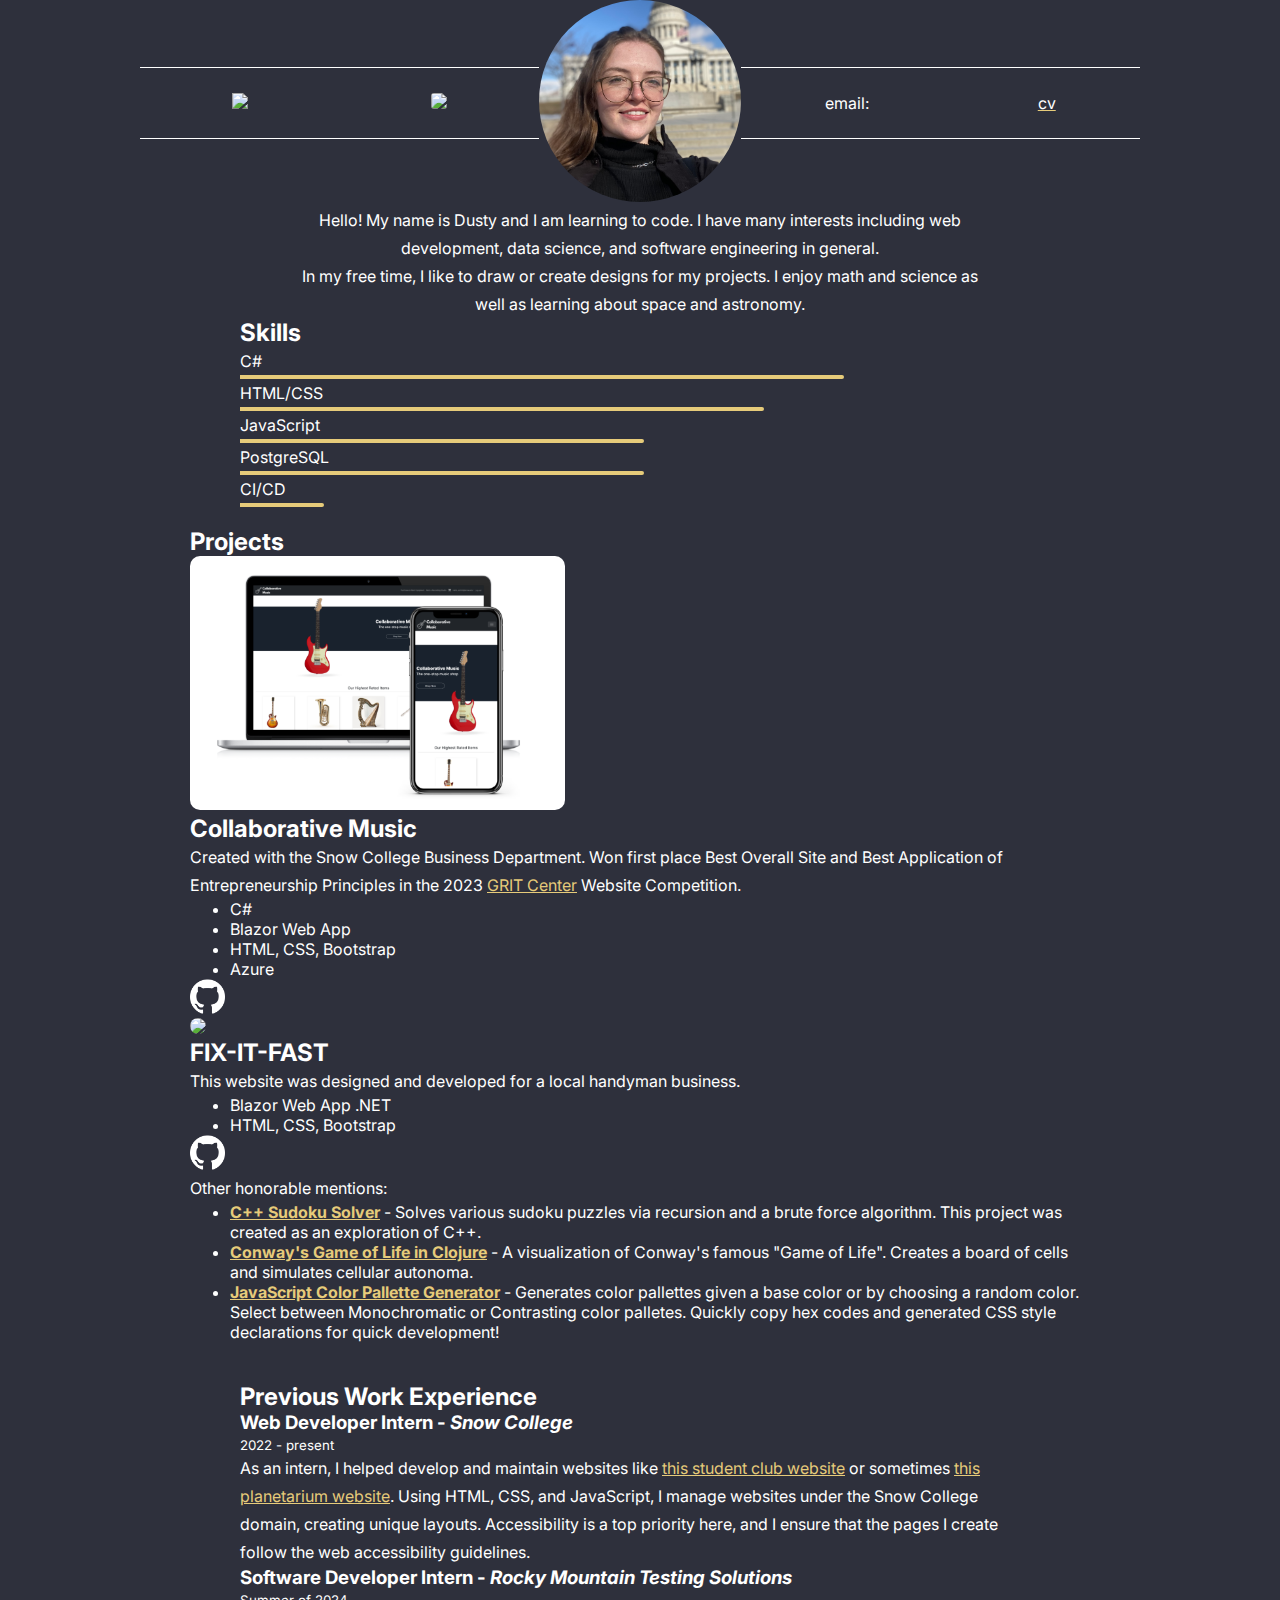
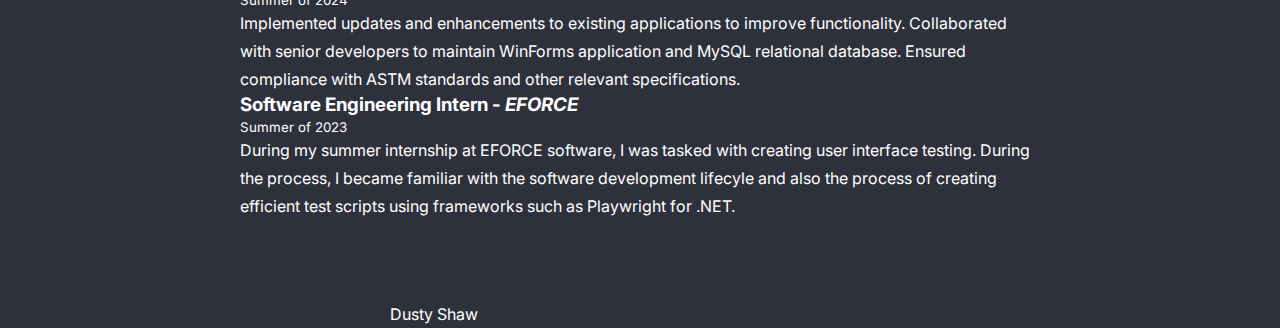
==== index.html @ a365c2e1 "Update index.html" ====
<!DOCTYPE html>
<html lang="en">

<head>
    <meta charset="UTF-8">
    <meta http-equiv="X-UA-Compatible" content="IE=edge">
    <meta name="viewport" content="width=device-width, initial-scale=1.0">
    <title>Dusty Shaw</title>
    <!-- Bootstrap 5 link -->
    <link href="https://cdn.jsdelivr.net/npm/bootstrap@5.0.2/dist/css/bootstrap.min.css" rel="stylesheet"
        integrity="sha384-EVSTQN3/azprG1Anm3QDgpJLIm9Nao0Yz1ztcQTwFspd3yD65VohhpuuCOmLASjC" crossorigin="anonymous">
    <link rel="stylesheet" href="index.css">
    <script defer src="script.js"></script>
    <script src="https://example.com/fontawesome/v5.15.4/js/all.js" data-auto-a11y="true"></script>
    <link rel="preconnect" href="https://fonts.googleapis.com">
    <link rel="preconnect" href="https://fonts.gstatic.com" crossorigin>
    <link href="https://fonts.googleapis.com/css2?family=Inter:wght@100..900&display=swap" rel="stylesheet">
</head>

<body>
    <div class="top mt-5">
        <div class="container-row">
            <div class="container-row header-side">
                <a href="https://www.linkedin.com/in/dusty-shaw-195373257" target="_blank" rel="noopener"><img
                        class="icon-sm"
                        src="https://uxwing.com/wp-content/themes/uxwing/download/brands-and-social-media/linkedin-app-white-icon.png" /></a>
                <a href="https://github.com/dustyshaw" target="_blank" rel="noopener"><img class="icon-sm"
                        src="https://github.githubassets.com/assets/GitHub-Mark-ea2971cee799.png"
                        style="border-radius: 3px;" /></a>
            </div>
            <div>
                <img src="images/selfie.jpg" id="portfolio-img" />
            </div>
            <div class="container-row header-side">
                <span>
                    email: <p id="obfuscated-email"></p>
                </span>
                <a href="downloads/Resume 2024.pdf" target="_blank" opener="noopener">
                    <p>cv</p>
                </a>
            </div>
        </div>
    </div>
    <center>
        <p id="text-blurb" class="lead mt-4">Hello! My name is Dusty and I am learning to code. I have many interests
            including web development, data science, and software engineering in general. <br />In my free time, I like to
            draw or create designs for my projects. I enjoy math and science as well as learning about space and
            astronomy.
        </p>
    </center>
    <!-- <button id="changeThemeBtn">Change Theme</button> -->

    <div class="content">
        <h2 class="">Skills</h2>
        <div class="row mt-3">
            <div class="col-lg-2">
                <p>C#</p>
            </div>
            <div class="col-lg-10">
                <div class="progress">
                    <div class="progress-bar" role="progressbar" style="width: 75%" aria-valuenow="25" aria-valuemin="0"
                        aria-valuemax="100"></div>
                </div>
            </div>
        </div>
        <div class="row my-3">
            <div class="col-lg-2">
                <p>HTML/CSS</p>
            </div>
            <div class="col-lg-10">
                <div class="progress">
                    <div class="progress-bar" role="progressbar" style="width: 65%" aria-valuenow="25" aria-valuemin="0"
                        aria-valuemax="100"></div>
                </div>
            </div>
        </div>
        <div class="row my-3">
            <div class="col-lg-2">
                <p>JavaScript</p>
            </div>
            <div class="col-lg-10">
                <div class="progress">
                    <div class="progress-bar" role="progressbar" style="width: 50%" aria-valuenow="25" aria-valuemin="0"
                        aria-valuemax="100"></div>
                </div>
            </div>
        </div>
        <div class="row my-3">
            <div class="col-lg-2">
                <p>PostgreSQL</p>
            </div>
            <div class="col-lg-10">
                <div class="progress">
                    <div class="progress-bar" role="progressbar" style="width: 50%" aria-valuenow="25" aria-valuemin="0"
                        aria-valuemax="100"></div>
                </div>
            </div>
        </div>
        <div class="row my-3">
            <div class="col-lg-2">
            <p>CI/CD</p></div>
            <div class="col-lg-10">
            <div class="progress">
                <div class="progress-bar" role="progressbar" style="width: 10%" aria-valuenow="25" aria-valuemin="0"
                    aria-valuemax="100"></div></div>
            </div>
        </div>
        <br>
    </div>
    <div>
        
    </div>
    <div class="grad-background">
        <div class="gb-interior">
            <h2 class="mt-5 pt-5">Projects</h2>
            <!-- <p>I am working a mini-blog here! Check out what projects are in progress, what I'm reading about, or what designs I'm working on <a href="/pages/read/index.html">here</a>.</p> -->
            <div class="row mt-5">
                <div class="col-md-6">
                    <img class="img img-fluid project-img" src="images/CollaborativeMusic.png"
                        style="border-radius: 10px;" />
                </div>
                <div class="col-md-6">
                    <h2>Collaborative Music</h2>
                    <p>Created with the Snow College Business Department.
                        Won first place Best Overall Site and Best Application of Entrepreneurship Principles in the
                        2023 <a href="https://www.thegritcenter.com/" target="_blank" rel="noopener">GRIT Center</a>
                        Website Competition.</p>
                    <ul>
                        <li>C#</li>
                        <li>Blazor Web App</li>
                        <li>HTML, CSS, Bootstrap</li>
                        <li>Azure</li>
                    </ul>
                    <a class="link-img" href="https://github.com/ParkerS00/Collective_Music" target="_blank"
                        rel="noopener">
                        <img class="link-img img img-fluid" src="images\github-logo.png" alt="Github Logo"
                            style="filter: invert(1);">
                    </a>
                </div>
            </div>
            <div class="row mt-5">
                <div class="col-md-6">
                    <img class="img img-fluid project-img" src="https://dummyimage.com/400x250/000/fff" />
                </div>
                <div class="col-md-6">
                    <h2>FIX-IT-FAST</h2>
                    <p>This website was designed and developed for a local handyman business. </p>
                    <ul>
                        <li>Blazor Web App .NET</li>
                        <li>HTML, CSS, Bootstrap</li>
                    </ul>
                    <a class="link-img" href="https://github.com/dustyshaw/Fix-It-Fast" target="_blank" rel="noopener">
                        <img class="link-img img img-fluid" src="images\github-logo.png" alt="Github Logo"
                            style="filter: invert(1);">
                    </a>
                </div>
            </div>
            <p class="mt-5">Other honorable mentions: </p>
            <ul class="pb-5">
                <li><strong><a href="https://github.com/dustyshaw/CppSudokuSolver" target="_blank">C++ Sudoku Solver</a></strong> - Solves various sudoku puzzles via recursion and
                    a brute force algorithm. This project was created as an exploration of C++.</li>
                <li><strong><a href="#">Conway's Game of Life in Clojure</a></strong> - A visualization of Conway's
                    famous "Game of Life". Creates a board of cells and simulates cellular autonoma.</li>
                <li><strong><a href="">JavaScript Color Pallette Generator</a></strong> - Generates color pallettes given a base color or by choosing a random color. Select between Monochromatic or Contrasting color palletes. Quickly copy hex codes and generated CSS style declarations for quick development!</li>
            </ul>
        </div>
    </div>
    <br>
    <br>
    <div class="content">
        <h2><i class="bi bi-briefcase"></i>Previous Work Experience</h2>
        <h3 class="mt-5">Web Developer Intern - <em>Snow College</em></h3>
        <small>2022 - present</small>
        <p>As an intern, I helped develop and maintain websites like <a
                href="https://www.snow.edu/studentlife/office/clubs/index.html" target="_blank" rel="noopener">this student club website</a> or sometimes <a href="https://snow.edu/academics/science_math/planetarium/show-descriptions.html" target="_blank" rel="noopener">this planetarium website</a>.
            Using HTML, CSS, and JavaScript, I manage websites under the Snow College domain, creating unique layouts. Accessibility is a top priority here, and I ensure that the pages I create follow the web accessibility guidelines.
        </p>
        <h3>Software Developer Intern - <em>Rocky Mountain Testing Solutions</em></h3>
        <small>Summer of 2024</small>
        <p>Implemented updates and enhancements to existing applications to improve functionality. Collaborated with senior developers to maintain WinForms application and MySQL relational database. Ensured compliance with ASTM standards and other relevant specifications.</p>
        
        <h3 class="mt-5">Software Engineering Intern - <em>EFORCE</em></h3>
        <small>Summer of 2023</small>
        <p>During my summer internship at EFORCE software, I was tasked with creating user interface testing. During the
            process, I became familiar with the software development lifecyle and also the process of creating efficient
            test scripts using frameworks such as Playwright for .NET.
        </p>
        <br>

        <br>
        <br>
        <br>
    </div>

</body>

<footer>
    <div style="margin-left: auto; margin-right: auto; width: 500px; background: none;">

        <p class="text-center">Dusty Shaw</p>
        <p class="text-center"></p>

    </div>
</footer>

</html>
---- index.css ----
:root {
  --my-yellow: #e6cb7a;
  --grain: url([data-uri]);
  --dark-gray: #2e303c;
}

* {
  font-family: 'Inter', sans-serif;
  background-color: var(--dark-gray);
  color: white;
  margin: 0;
}

body {
  background-color: var(--dark-gray);
  color: white;
  width: 100%;
}

p {
  line-height: 1.75rem;
}

#text-blurb {
  max-width: 90%;
}

.progress-bar {
  background-color: var(--my-yellow) !important;
  padding: 2px;
  border-radius: 0 10px 10px 0;
}

/* Header Portion */
.container-row {
  display: flex;
  flex-direction: row;
  justify-content: space-around;
  align-items: center;
}

#portfolio-img {
  border-radius: 100%;
  height: 150px;
  width: 150px;
  object-fit: cover;
}

.project-img {
  border-radius: 10px;
  width: 375px;
  max-width: 90vw;
}

.header-side {
  height: 70px;
  border-top: 1px solid white;
  border-bottom: 1px solid white;
  width: 400px;
}

.top {
  max-width: 1000px;
  margin-left: auto;
  margin-right: auto;
}

.icon-sm {
  height: 38px;
  transition: transform 0.3s;
}

.icon-sm:hover {
  transform: translateY(-5px);
}

.content {
  max-width: 800px;
  margin-left: auto;
  margin-right: auto;
  padding-left: 13px;
  padding-right: 13px;
  /* background-color: var(--dark-gray); */
  color: white;
}

.hover-card:hover {
  box-shadow: -10px 10px var(--my-yellow);
}

h2 {
  font-weight: bold;
}

a:hover {
  color: #e8c868;
}

.half-highlight {
  font-size: 30px;
  background-image: linear-gradient(to right, transparent 5%, #6875e89e 5%);
  background-origin: 0;
  background-size: 200% 50%;
  background-repeat: repeat-x;
  background-position: 0 100%;
  transition: background-position 0.5s;
  background-position: -100% 100%;
}


.grad-background {
  background: linear-gradient(45deg, --dark-gray, #0c0e49);
  width: 100%;
}

.grad-background * {
  background: none;
}

.gb-interior {
  max-width: 900px;
  margin-left: auto;
  margin-right: auto;
}

.link-img {
  width: 35px;
  transition: transform .25s;
}

.link-img:hover {
  transform: translate(0px, -5px);
}


@media (min-width: 480px) {

  #text-blurb {
    max-width: 55%;
  }
  
}

@media only screen and (min-width: 600px) {
  #portfolio-img {
    height: 202px;
    width: 202px;
  }

  #text-blurb {
    max-width: 55%;
  }
  
}

button {
  color: white;
  border: solid white 1.5px;
  border-radius: 5px;
  padding: 5px 8px 5px 8px;
}

a {
  color: var(--my-yellow);
}
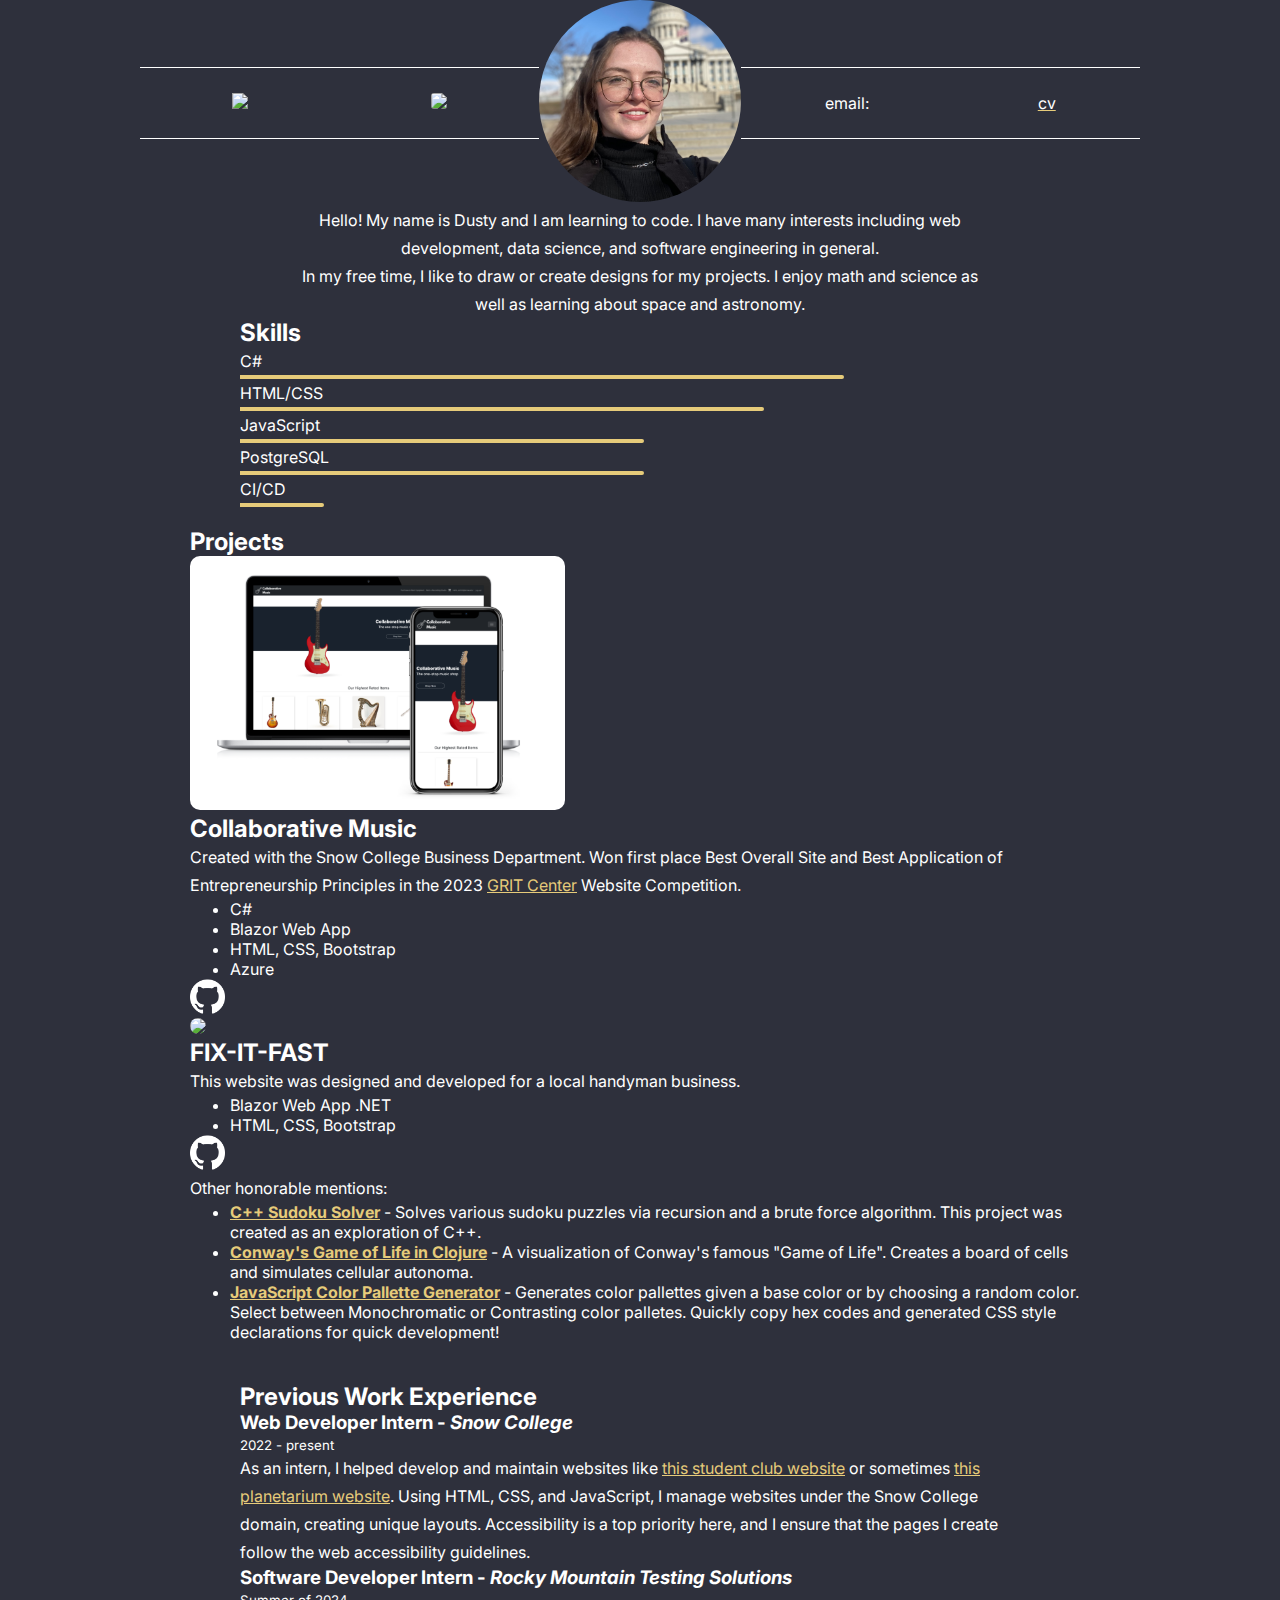
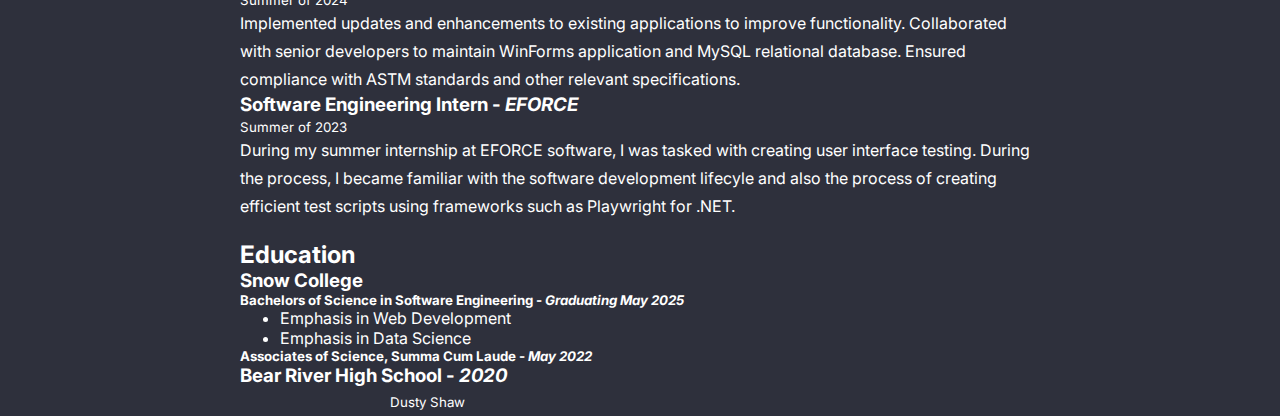
==== commit 6cc791d1: "Update index.html" ====
--- a/index.html
+++ b/index.html
@@ -168,17 +168,16 @@
     <br>
     <br>
     <div class="content">
-        <h2><i class="bi bi-briefcase"></i>Previous Work Experience</h2>
+        <h2>Previous Work Experience</h2>
         <h3 class="mt-5">Web Developer Intern - <em>Snow College</em></h3>
         <small>2022 - present</small>
         <p>As an intern, I helped develop and maintain websites like <a
                 href="https://www.snow.edu/studentlife/office/clubs/index.html" target="_blank" rel="noopener">this student club website</a> or sometimes <a href="https://snow.edu/academics/science_math/planetarium/show-descriptions.html" target="_blank" rel="noopener">this planetarium website</a>.
             Using HTML, CSS, and JavaScript, I manage websites under the Snow College domain, creating unique layouts. Accessibility is a top priority here, and I ensure that the pages I create follow the web accessibility guidelines.
         </p>
-        <h3>Software Developer Intern - <em>Rocky Mountain Testing Solutions</em></h3>
+        <h3 class="mt-5">Software Developer Intern - <em>Rocky Mountain Testing Solutions</em></h3>
         <small>Summer of 2024</small>
         <p>Implemented updates and enhancements to existing applications to improve functionality. Collaborated with senior developers to maintain WinForms application and MySQL relational database. Ensured compliance with ASTM standards and other relevant specifications.</p>
-        
         <h3 class="mt-5">Software Engineering Intern - <em>EFORCE</em></h3>
         <small>Summer of 2023</small>
         <p>During my summer internship at EFORCE software, I was tasked with creating user interface testing. During the
@@ -186,18 +185,21 @@
             test scripts using frameworks such as Playwright for .NET.
         </p>
         <br>
-
-        <br>
-        <br>
-        <br>
-    </div>
-
+        <h2 class="mt-5">Education</h2>
+        <h3 class="mt-5">Snow College</h3>
+        <h5>Bachelors of Science in Software Engineering - <i>Graduating May 2025</i></h5>
+        <ul>
+            <li>Emphasis in Web Development</li>
+            <li>Emphasis in Data Science</li>
+        </ul>
+        <h5>Associates of Science, Summa Cum Laude - <i>May 2022</i></h5>
+        <h3>Bear River High School - <i>2020</i></h3>
+    </div>
 </body>
-
 <footer>
     <div style="margin-left: auto; margin-right: auto; width: 500px; background: none;">
 
-        <p class="text-center">Dusty Shaw</p>
+        <p class="text-center"><small>Dusty Shaw</small></p>
         <p class="text-center"></p>
 
     </div>
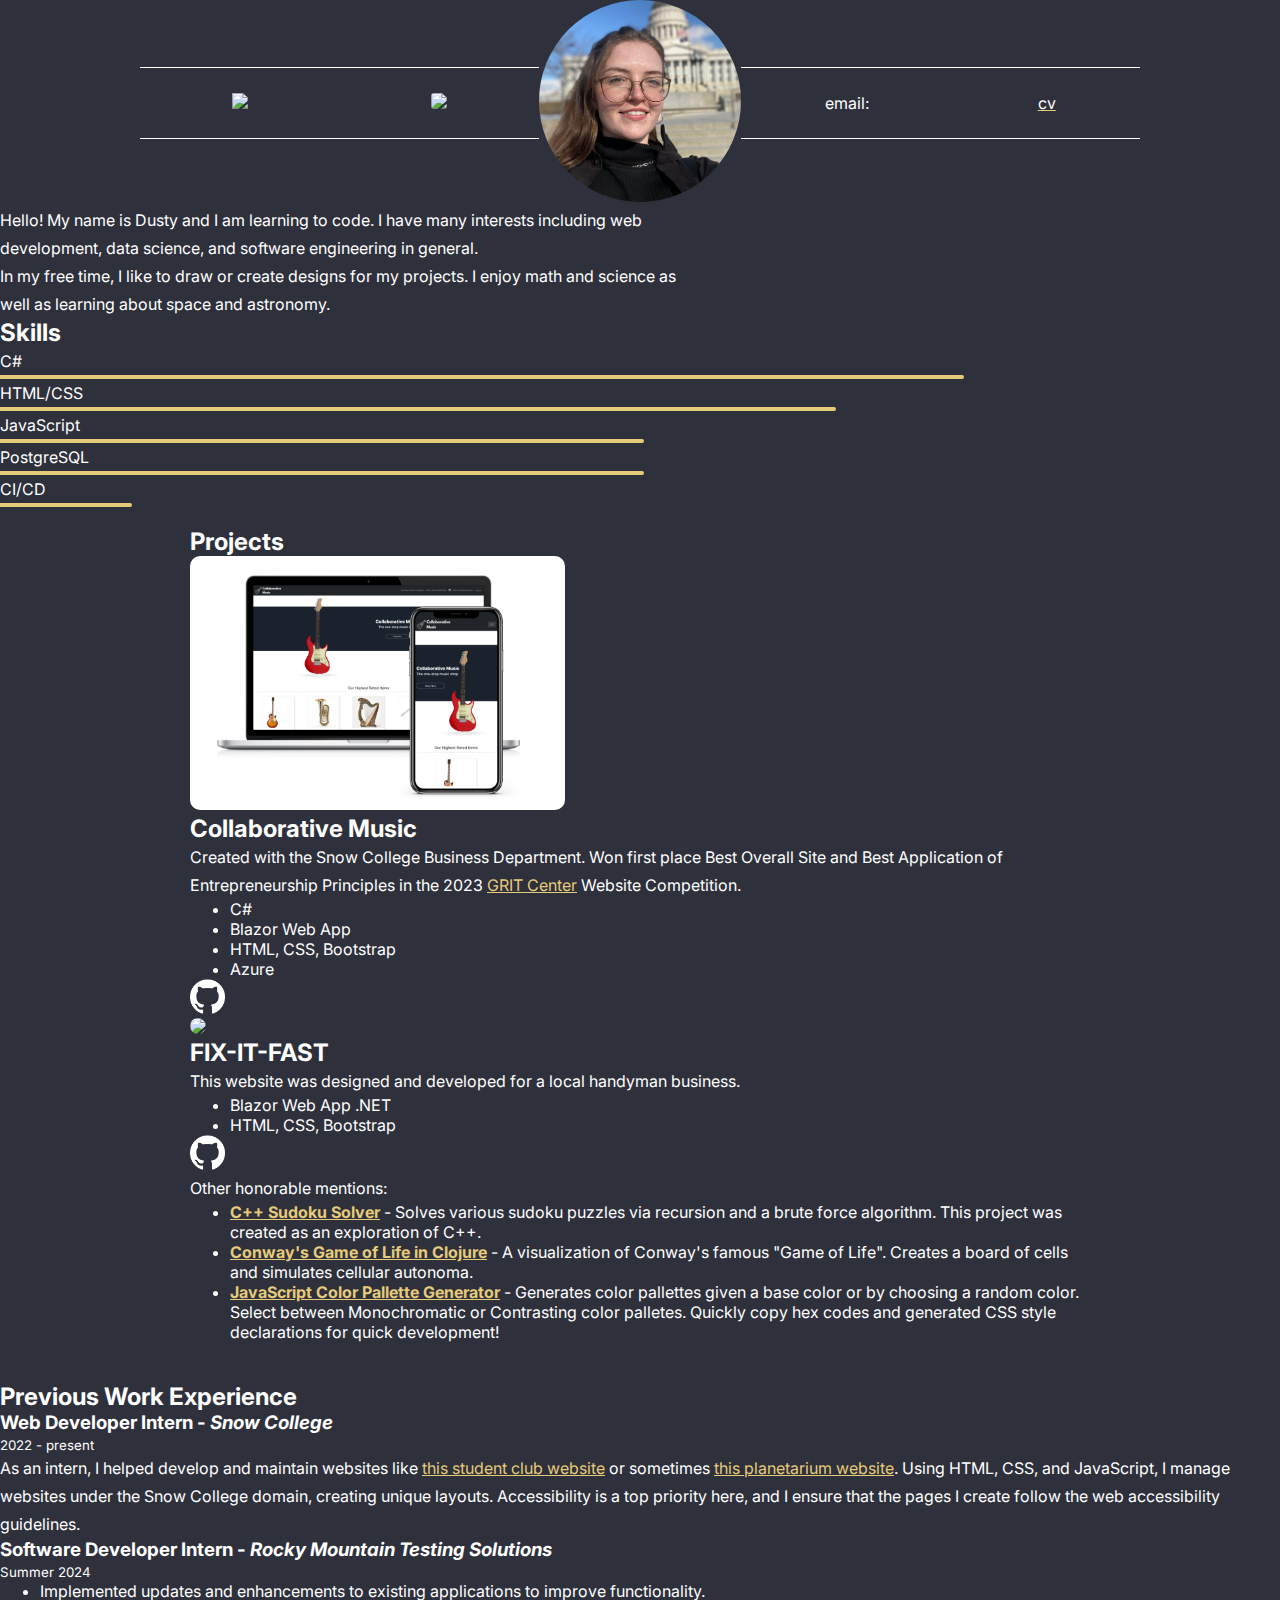
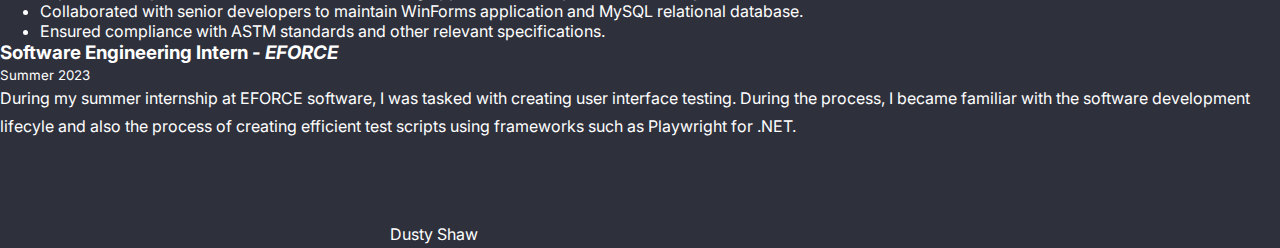
==== commit 38fbbb5e: "added containers" ====
--- a/index.html
+++ b/index.html
@@ -41,16 +41,16 @@
             </div>
         </div>
     </div>
-    <center>
+    <div>
         <p id="text-blurb" class="lead mt-4">Hello! My name is Dusty and I am learning to code. I have many interests
             including web development, data science, and software engineering in general. <br />In my free time, I like to
             draw or create designs for my projects. I enjoy math and science as well as learning about space and
             astronomy.
         </p>
-    </center>
+    </div>
     <!-- <button id="changeThemeBtn">Change Theme</button> -->
 
-    <div class="content">
+    <div class="container">
         <h2 class="">Skills</h2>
         <div class="row mt-3">
             <div class="col-lg-2">
@@ -167,8 +167,8 @@
     </div>
     <br>
     <br>
-    <div class="content">
-        <h2>Previous Work Experience</h2>
+    <div class="container">
+        <h2><i class="bi bi-briefcase"></i>Previous Work Experience</h2>
         <h3 class="mt-5">Web Developer Intern - <em>Snow College</em></h3>
         <small>2022 - present</small>
         <p>As an intern, I helped develop and maintain websites like <a
@@ -176,30 +176,32 @@
             Using HTML, CSS, and JavaScript, I manage websites under the Snow College domain, creating unique layouts. Accessibility is a top priority here, and I ensure that the pages I create follow the web accessibility guidelines.
         </p>
         <h3 class="mt-5">Software Developer Intern - <em>Rocky Mountain Testing Solutions</em></h3>
-        <small>Summer of 2024</small>
-        <p>Implemented updates and enhancements to existing applications to improve functionality. Collaborated with senior developers to maintain WinForms application and MySQL relational database. Ensured compliance with ASTM standards and other relevant specifications.</p>
+        <small>Summer 2024</small>
+        <ul>
+            <li>Implemented updates and enhancements to existing applications to improve functionality.</li>
+            <li>Collaborated with senior developers to maintain WinForms application and MySQL relational database.</li>
+            <li>Ensured compliance with ASTM standards and other relevant specifications.</li>
+        </ul>
         <h3 class="mt-5">Software Engineering Intern - <em>EFORCE</em></h3>
-        <small>Summer of 2023</small>
+        <small>Summer 2023</small>
         <p>During my summer internship at EFORCE software, I was tasked with creating user interface testing. During the
             process, I became familiar with the software development lifecyle and also the process of creating efficient
             test scripts using frameworks such as Playwright for .NET.
         </p>
-        <br>
-        <h2 class="mt-5">Education</h2>
-        <h3 class="mt-5">Snow College</h3>
-        <h5>Bachelors of Science in Software Engineering - <i>Graduating May 2025</i></h5>
-        <ul>
-            <li>Emphasis in Web Development</li>
-            <li>Emphasis in Data Science</li>
-        </ul>
-        <h5>Associates of Science, Summa Cum Laude - <i>May 2022</i></h5>
-        <h3>Bear River High School - <i>2020</i></h3>
-    </div>
+        
+        <br>
+
+        <br>
+        <br>
+        <br>
+    </div>
+
 </body>
+
 <footer>
     <div style="margin-left: auto; margin-right: auto; width: 500px; background: none;">
 
-        <p class="text-center"><small>Dusty Shaw</small></p>
+        <p class="text-center">Dusty Shaw</p>
         <p class="text-center"></p>
 
     </div>
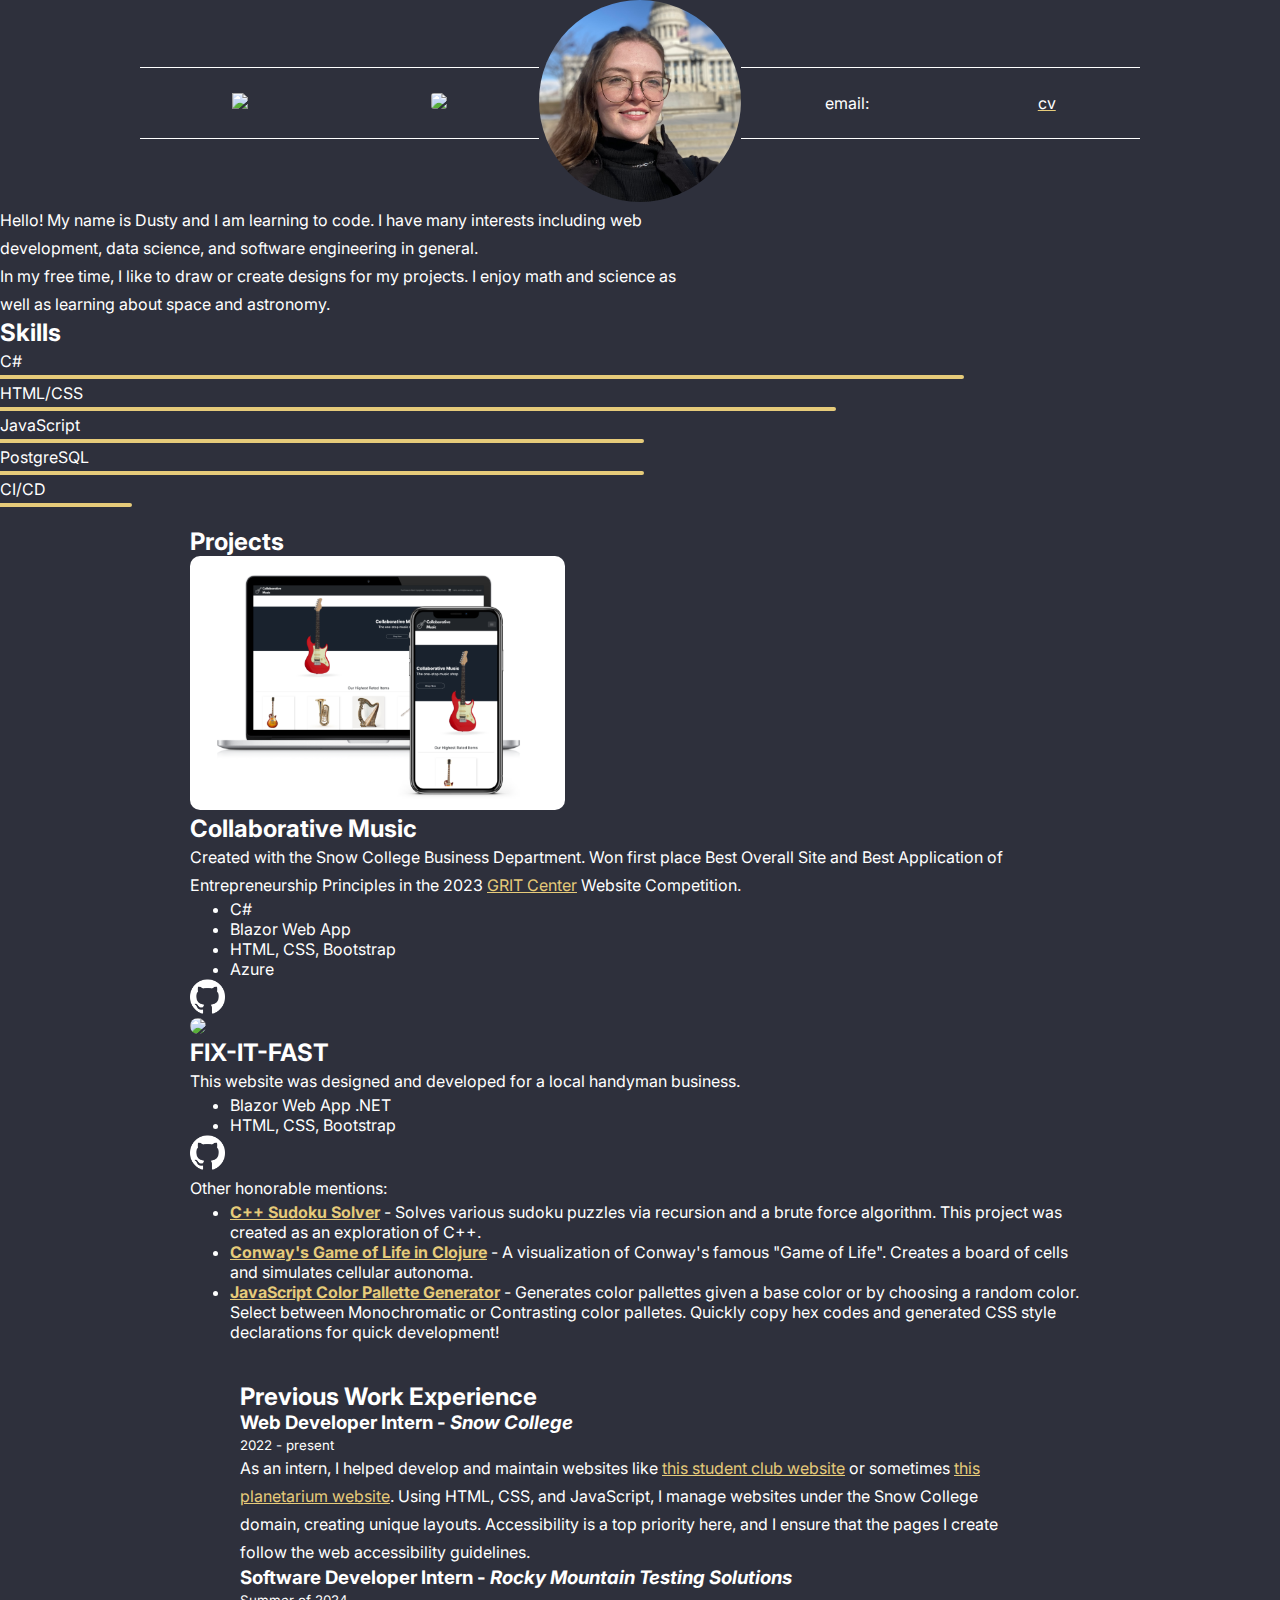
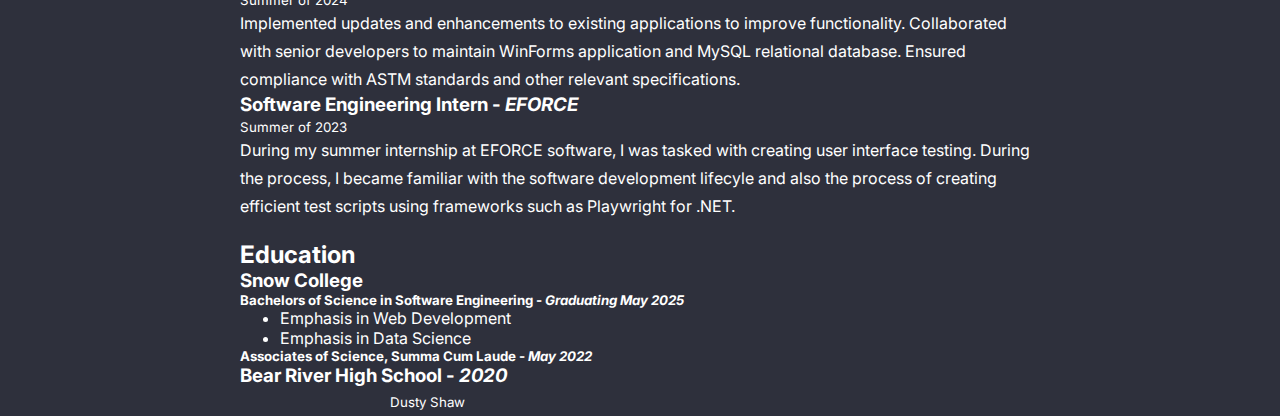
==== commit fe76572f: "merged" ====
--- a/index.html
+++ b/index.html
@@ -6,6 +6,7 @@
     <meta http-equiv="X-UA-Compatible" content="IE=edge">
     <meta name="viewport" content="width=device-width, initial-scale=1.0">
     <title>Dusty Shaw</title>
+    <link rel="icon" href="images\DS.png">
     <!-- Bootstrap 5 link -->
     <link href="https://cdn.jsdelivr.net/npm/bootstrap@5.0.2/dist/css/bootstrap.min.css" rel="stylesheet"
         integrity="sha384-EVSTQN3/azprG1Anm3QDgpJLIm9Nao0Yz1ztcQTwFspd3yD65VohhpuuCOmLASjC" crossorigin="anonymous">
@@ -167,8 +168,8 @@
     </div>
     <br>
     <br>
-    <div class="container">
-        <h2><i class="bi bi-briefcase"></i>Previous Work Experience</h2>
+    <div class="content">
+        <h2>Previous Work Experience</h2>
         <h3 class="mt-5">Web Developer Intern - <em>Snow College</em></h3>
         <small>2022 - present</small>
         <p>As an intern, I helped develop and maintain websites like <a
@@ -176,32 +177,30 @@
             Using HTML, CSS, and JavaScript, I manage websites under the Snow College domain, creating unique layouts. Accessibility is a top priority here, and I ensure that the pages I create follow the web accessibility guidelines.
         </p>
         <h3 class="mt-5">Software Developer Intern - <em>Rocky Mountain Testing Solutions</em></h3>
-        <small>Summer 2024</small>
-        <ul>
-            <li>Implemented updates and enhancements to existing applications to improve functionality.</li>
-            <li>Collaborated with senior developers to maintain WinForms application and MySQL relational database.</li>
-            <li>Ensured compliance with ASTM standards and other relevant specifications.</li>
-        </ul>
+        <small>Summer of 2024</small>
+        <p>Implemented updates and enhancements to existing applications to improve functionality. Collaborated with senior developers to maintain WinForms application and MySQL relational database. Ensured compliance with ASTM standards and other relevant specifications.</p>
         <h3 class="mt-5">Software Engineering Intern - <em>EFORCE</em></h3>
-        <small>Summer 2023</small>
+        <small>Summer of 2023</small>
         <p>During my summer internship at EFORCE software, I was tasked with creating user interface testing. During the
             process, I became familiar with the software development lifecyle and also the process of creating efficient
             test scripts using frameworks such as Playwright for .NET.
         </p>
-        
         <br>
-
-        <br>
-        <br>
-        <br>
-    </div>
-
+        <h2 class="mt-5">Education</h2>
+        <h3 class="mt-5">Snow College</h3>
+        <h5>Bachelors of Science in Software Engineering - <i>Graduating May 2025</i></h5>
+        <ul>
+            <li>Emphasis in Web Development</li>
+            <li>Emphasis in Data Science</li>
+        </ul>
+        <h5>Associates of Science, Summa Cum Laude - <i>May 2022</i></h5>
+        <h3>Bear River High School - <i>2020</i></h3>
+    </div>
 </body>
-
 <footer>
     <div style="margin-left: auto; margin-right: auto; width: 500px; background: none;">
 
-        <p class="text-center">Dusty Shaw</p>
+        <p class="text-center"><small>Dusty Shaw</small></p>
         <p class="text-center"></p>
 
     </div>
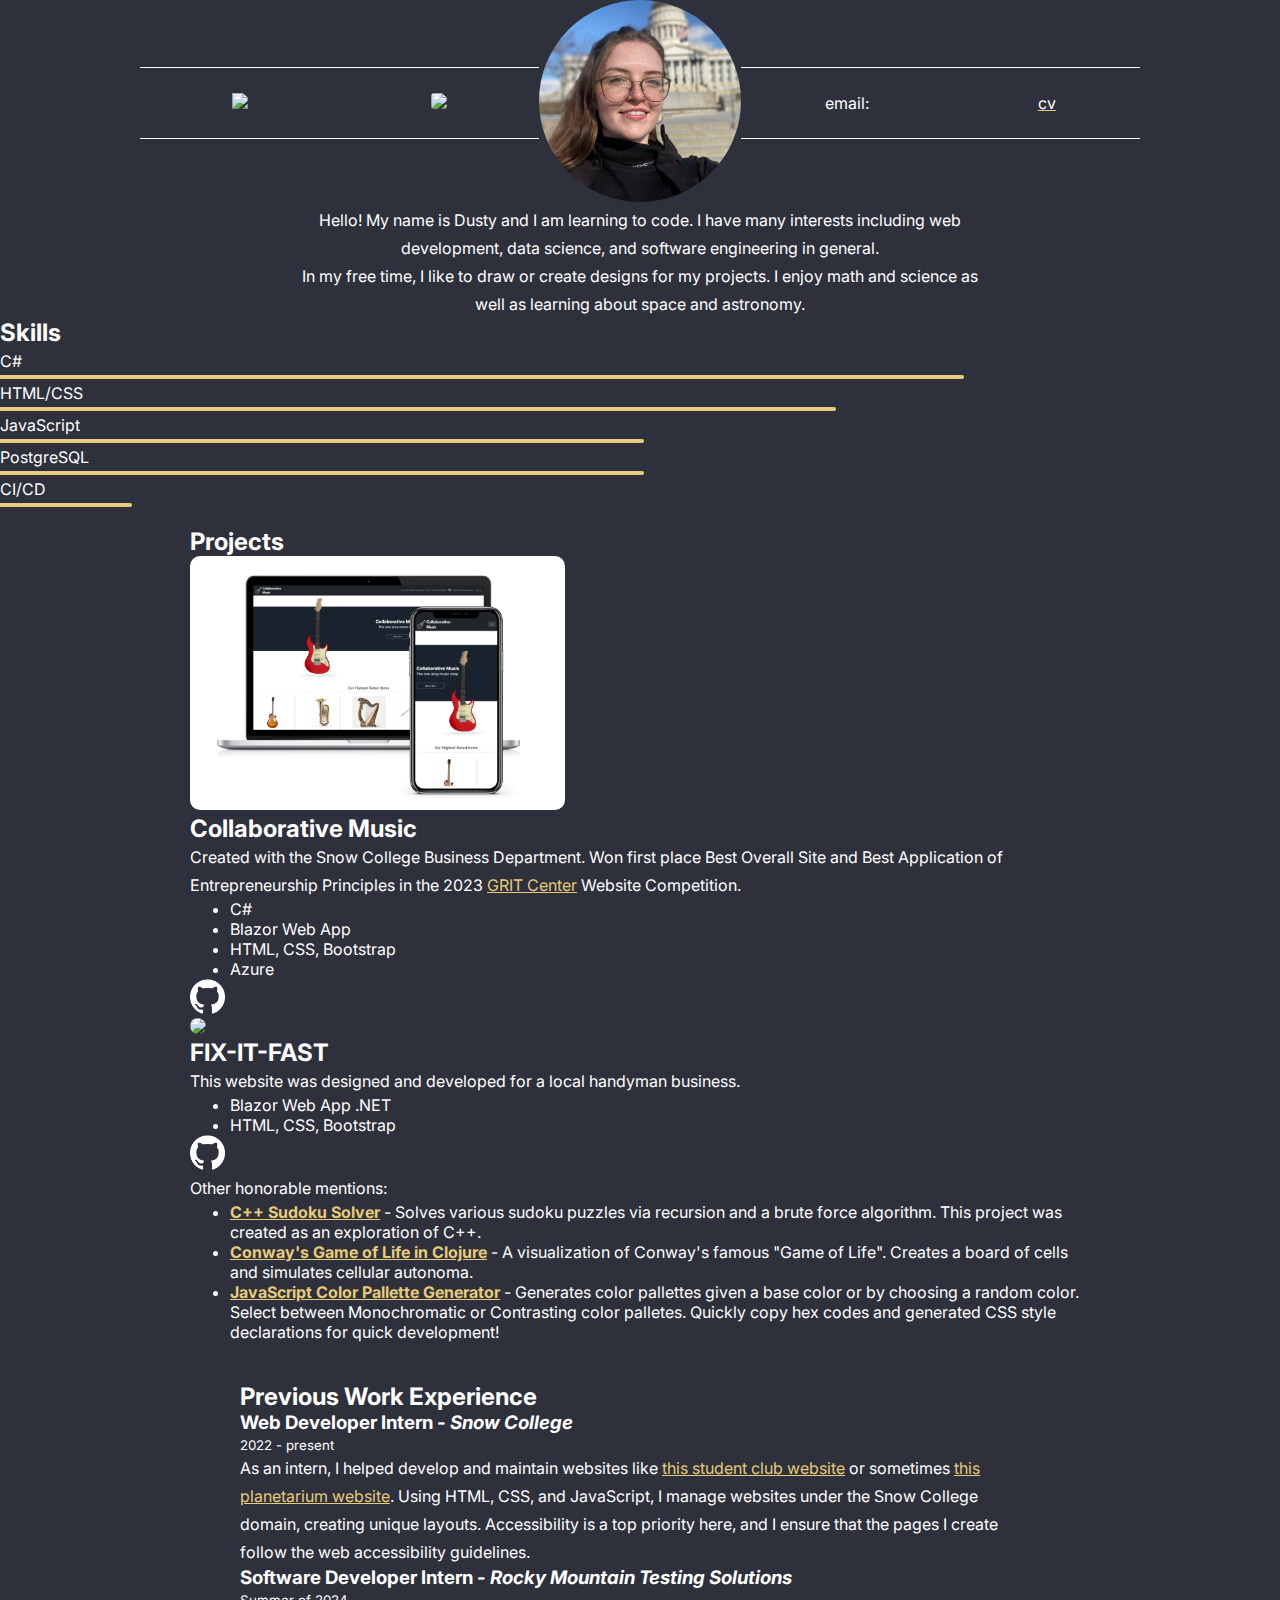
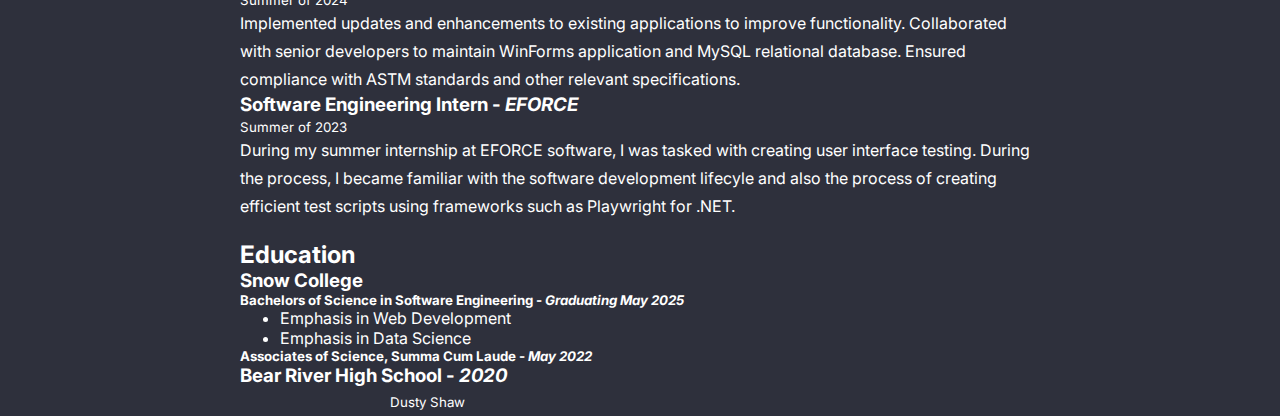
==== commit 0ae872d7: "Update index.html" ====
--- a/index.html
+++ b/index.html
@@ -43,11 +43,13 @@
         </div>
     </div>
     <div>
+        <center>
         <p id="text-blurb" class="lead mt-4">Hello! My name is Dusty and I am learning to code. I have many interests
             including web development, data science, and software engineering in general. <br />In my free time, I like to
             draw or create designs for my projects. I enjoy math and science as well as learning about space and
             astronomy.
         </p>
+            </center>
     </div>
     <!-- <button id="changeThemeBtn">Change Theme</button> -->
 
@@ -139,7 +141,7 @@
                     </a>
                 </div>
             </div>
-            <div class="row mt-5">
+            <div class="row mt-5 d-none">
                 <div class="col-md-6">
                     <img class="img img-fluid project-img" src="https://dummyimage.com/400x250/000/fff" />
                 </div>
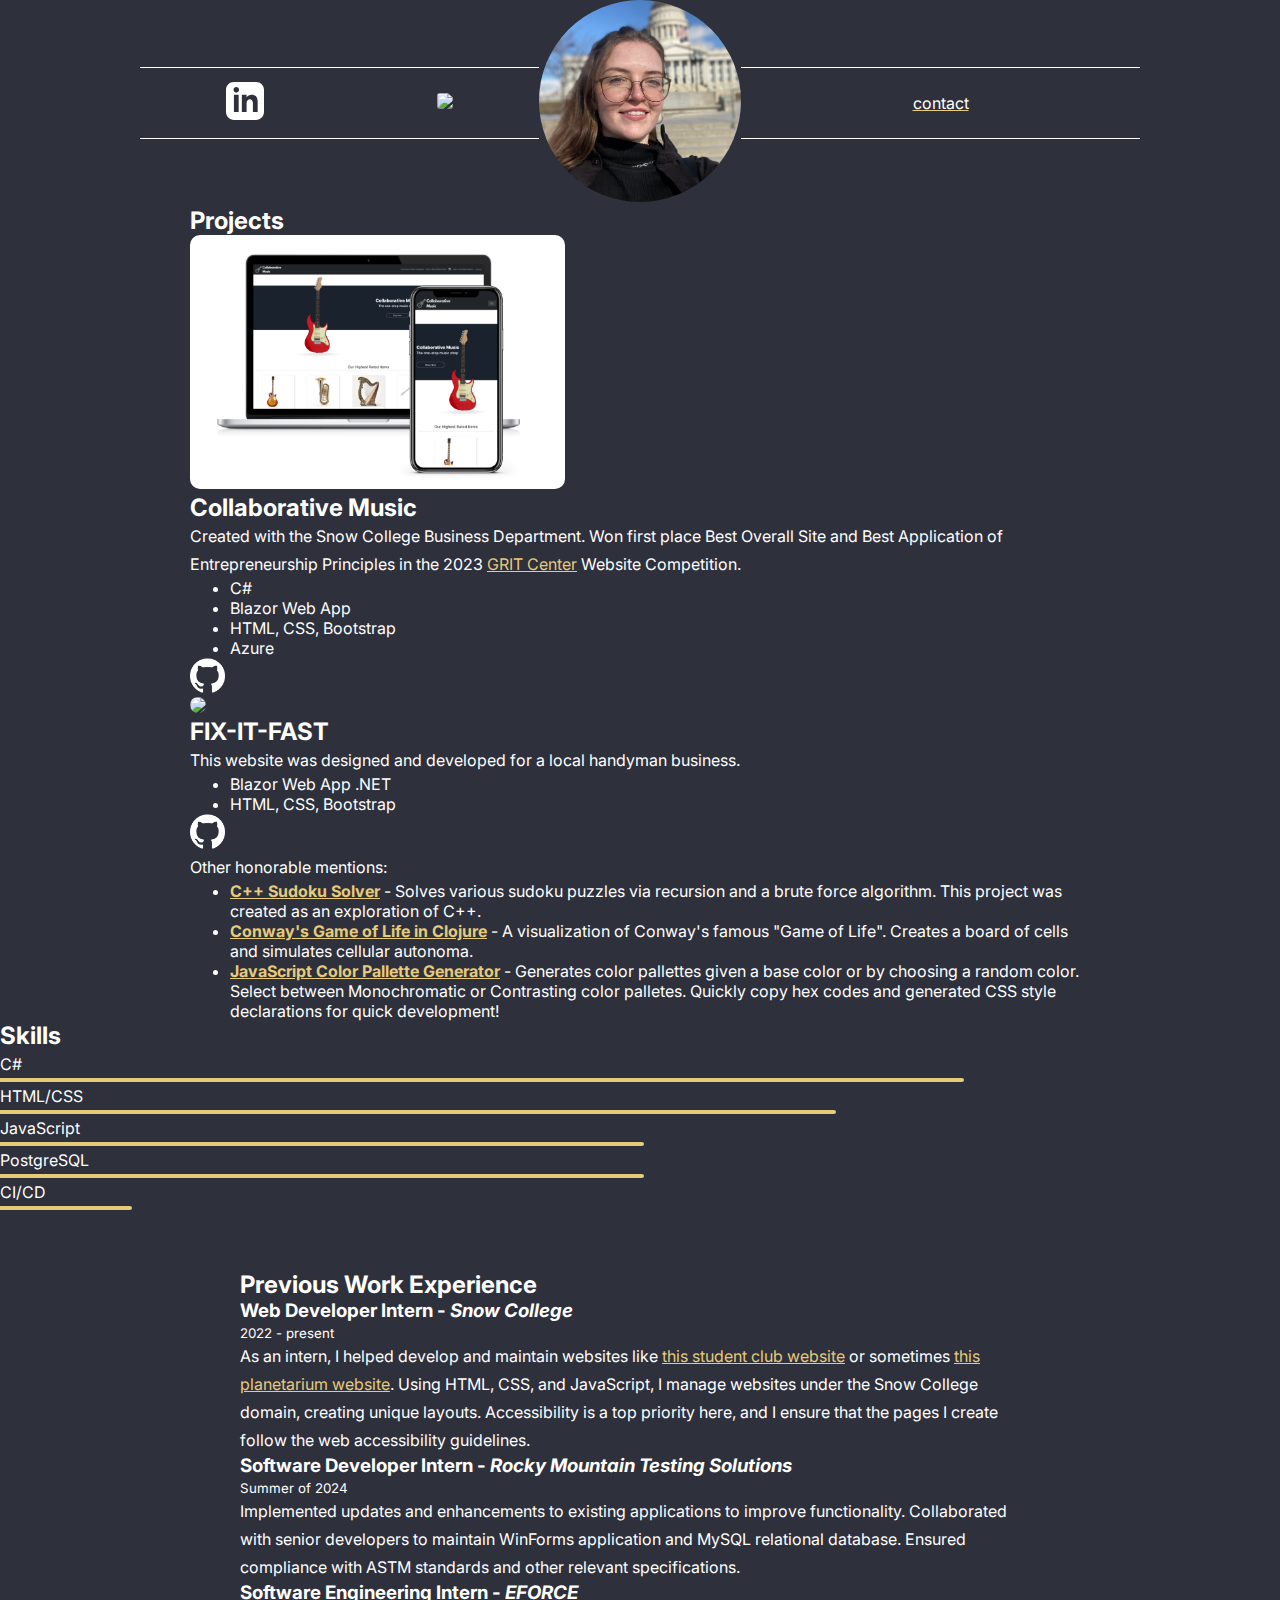
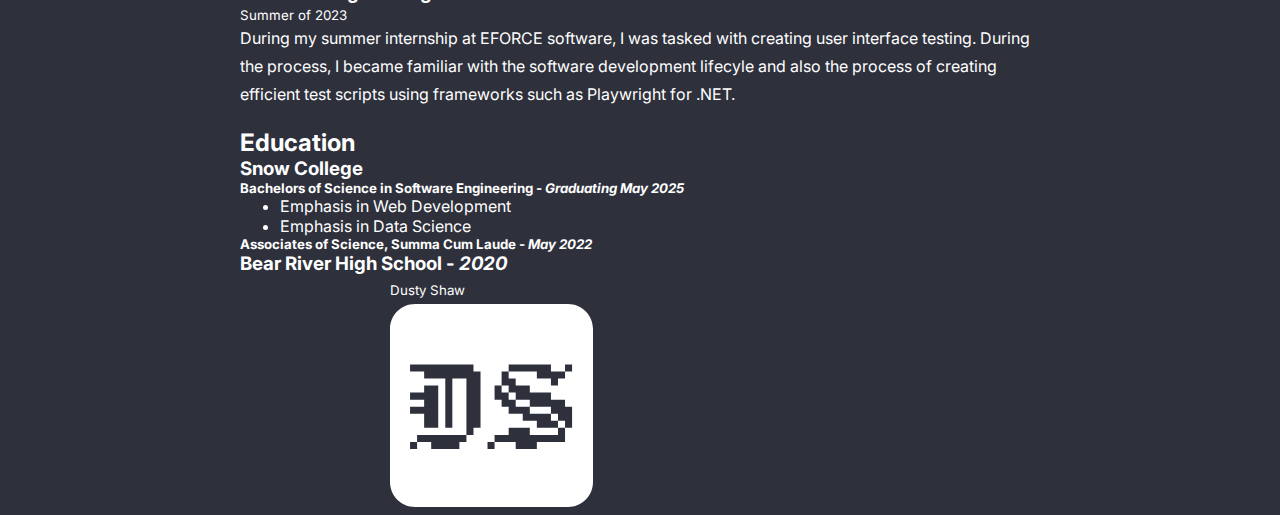
==== commit 11571b44: "fixed some things" ====
--- a/index.html
+++ b/index.html
@@ -6,7 +6,7 @@
     <meta http-equiv="X-UA-Compatible" content="IE=edge">
     <meta name="viewport" content="width=device-width, initial-scale=1.0">
     <title>Dusty Shaw</title>
-    <link rel="icon" href="images\DS.png">
+    <link rel="icon" href="images/logo-light.svg">
     <!-- Bootstrap 5 link -->
     <link href="https://cdn.jsdelivr.net/npm/bootstrap@5.0.2/dist/css/bootstrap.min.css" rel="stylesheet"
         integrity="sha384-EVSTQN3/azprG1Anm3QDgpJLIm9Nao0Yz1ztcQTwFspd3yD65VohhpuuCOmLASjC" crossorigin="anonymous">
@@ -19,191 +19,204 @@
 </head>
 
 <body>
+
     <div class="top mt-5">
         <div class="container-row">
             <div class="container-row header-side">
-                <a href="https://www.linkedin.com/in/dusty-shaw-195373257" target="_blank" rel="noopener"><img
-                        class="icon-sm"
-                        src="https://uxwing.com/wp-content/themes/uxwing/download/brands-and-social-media/linkedin-app-white-icon.png" /></a>
-                <a href="https://github.com/dustyshaw" target="_blank" rel="noopener"><img class="icon-sm"
-                        src="https://github.githubassets.com/assets/GitHub-Mark-ea2971cee799.png"
-                        style="border-radius: 3px;" /></a>
+                <a href="https://www.linkedin.com/in/dusty-shaw-195373257" target="_blank" rel="noopener">
+                    <img class="icon-sm"
+                         src="images/LinkedInWhite.svg" />
+                </a>
+                <a href="https://github.com/dustyshaw" target="_blank" rel="noopener">
+                    <img class="icon-sm"
+                         src="https://github.githubassets.com/assets/GitHub-Mark-ea2971cee799.png"
+                         style="border-radius: 3px;" />
+                </a>
             </div>
             <div>
                 <img src="images/selfie.jpg" id="portfolio-img" />
             </div>
             <div class="container-row header-side">
-                <span>
-                    email: <p id="obfuscated-email"></p>
-                </span>
-                <a href="downloads/Resume 2024.pdf" target="_blank" opener="noopener">
-                    <p>cv</p>
+                <a href="./contact.html">
+                    <span>
+                        contact
+                    </span>
                 </a>
             </div>
         </div>
     </div>
-    <div>
-        <center>
-        <p id="text-blurb" class="lead mt-4">Hello! My name is Dusty and I am learning to code. I have many interests
-            including web development, data science, and software engineering in general. <br />In my free time, I like to
-            draw or create designs for my projects. I enjoy math and science as well as learning about space and
-            astronomy.
-        </p>
-            </center>
+    <div class="text-center container">
+        
+            <!-- <p id="text-blurb text-center" class="lead mt-4">
+                Hello! My name is Dusty and I am learning to code. I have many interests
+                including web development, data science, and software engineering in general. <br />In my free time, I like to
+                draw or create designs for my projects. I enjoy math and science as well as learning about space and
+                astronomy.
+            </p> -->
     </div>
     <!-- <button id="changeThemeBtn">Change Theme</button> -->
 
-    <div class="container">
-        <h2 class="">Skills</h2>
-        <div class="row mt-3">
-            <div class="col-lg-2">
-                <p>C#</p>
-            </div>
-            <div class="col-lg-10">
-                <div class="progress">
-                    <div class="progress-bar" role="progressbar" style="width: 75%" aria-valuenow="25" aria-valuemin="0"
-                        aria-valuemax="100"></div>
-                </div>
-            </div>
-        </div>
-        <div class="row my-3">
-            <div class="col-lg-2">
-                <p>HTML/CSS</p>
-            </div>
-            <div class="col-lg-10">
-                <div class="progress">
-                    <div class="progress-bar" role="progressbar" style="width: 65%" aria-valuenow="25" aria-valuemin="0"
-                        aria-valuemax="100"></div>
-                </div>
-            </div>
-        </div>
-        <div class="row my-3">
-            <div class="col-lg-2">
-                <p>JavaScript</p>
-            </div>
-            <div class="col-lg-10">
-                <div class="progress">
-                    <div class="progress-bar" role="progressbar" style="width: 50%" aria-valuenow="25" aria-valuemin="0"
-                        aria-valuemax="100"></div>
-                </div>
-            </div>
-        </div>
-        <div class="row my-3">
-            <div class="col-lg-2">
-                <p>PostgreSQL</p>
-            </div>
-            <div class="col-lg-10">
-                <div class="progress">
-                    <div class="progress-bar" role="progressbar" style="width: 50%" aria-valuenow="25" aria-valuemin="0"
-                        aria-valuemax="100"></div>
-                </div>
-            </div>
-        </div>
-        <div class="row my-3">
-            <div class="col-lg-2">
-            <p>CI/CD</p></div>
-            <div class="col-lg-10">
-            <div class="progress">
-                <div class="progress-bar" role="progressbar" style="width: 10%" aria-valuenow="25" aria-valuemin="0"
-                    aria-valuemax="100"></div></div>
-            </div>
-        </div>
+        <div class="grad-background">
+            <div class="gb-interior">
+                <h2 class="mt-5 pt-5">Projects</h2>
+                <!-- <p>I am working a mini-blog here! Check out what projects are in progress, what I'm reading about, or what designs I'm working on <a href="/pages/read/index.html">here</a>.</p> -->
+                <div class="row mt-5">
+                    <div class="col-md-6">
+                        <img class="img img-fluid project-img" src="images/CollaborativeMusic.png"
+                             style="border-radius: 10px;" />
+                    </div>
+                    <div class="col-md-6">
+                        <h2>Collaborative Music</h2>
+                        <p>
+                            Created with the Snow College Business Department.
+                            Won first place Best Overall Site and Best Application of Entrepreneurship Principles in the
+                            2023 <a href="https://www.thegritcenter.com/" target="_blank" rel="noopener">GRIT Center</a>
+                            Website Competition.
+                        </p>
+                        <ul>
+                            <li>C#</li>
+                            <li>Blazor Web App</li>
+                            <li>HTML, CSS, Bootstrap</li>
+                            <li>Azure</li>
+                        </ul>
+                        <a class="link-img" href="https://github.com/ParkerS00/Collective_Music" target="_blank"
+                           rel="noopener">
+                            <img class="link-img img img-fluid" src="images\github-logo.png" alt="Github Logo"
+                                 style="filter: invert(1);">
+                        </a>
+                    </div>
+                </div>
+                <div class="row mt-5 d-none">
+                    <div class="col-md-6">
+                        <img class="img img-fluid project-img" src="https://dummyimage.com/400x250/000/fff" />
+                    </div>
+                    <div class="col-md-6">
+                        <h2>FIX-IT-FAST</h2>
+                        <p>This website was designed and developed for a local handyman business. </p>
+                        <ul>
+                            <li>Blazor Web App .NET</li>
+                            <li>HTML, CSS, Bootstrap</li>
+                        </ul>
+                        <a class="link-img" href="https://github.com/dustyshaw/Fix-It-Fast" target="_blank" rel="noopener">
+                            <img class="link-img img img-fluid" src="images\github-logo.png" alt="Github Logo"
+                                 style="filter: invert(1);">
+                        </a>
+                    </div>
+                </div>
+                <p class="mt-5">Other honorable mentions: </p>
+                <ul class="pb-5">
+                    <li>
+                        <strong><a href="https://github.com/dustyshaw/CppSudokuSolver" target="_blank">C++ Sudoku Solver</a></strong> - Solves various sudoku puzzles via recursion and
+                        a brute force algorithm. This project was created as an exploration of C++.
+                    </li>
+                    <li>
+                        <strong><a href="#">Conway's Game of Life in Clojure</a></strong> - A visualization of Conway's
+                        famous "Game of Life". Creates a board of cells and simulates cellular autonoma.
+                    </li>
+                    <li><strong><a href="">JavaScript Color Pallette Generator</a></strong> - Generates color pallettes given a base color or by choosing a random color. Select between Monochromatic or Contrasting color palletes. Quickly copy hex codes and generated CSS style declarations for quick development!</li>
+                </ul>
+            </div>
+        </div>
+
+        
+        <div class="container">
+            <h2 class="">Skills</h2>
+            <div class="row mt-3">
+                <div class="col-lg-2">
+                    <p>C#</p>
+                </div>
+                <div class="col-lg-10">
+                    <div class="progress">
+                        <div class="progress-bar" role="progressbar" style="width: 75%" aria-valuenow="25" aria-valuemin="0"
+                             aria-valuemax="100"></div>
+                    </div>
+                </div>
+            </div>
+            <div class="row my-3">
+                <div class="col-lg-2">
+                    <p>HTML/CSS</p>
+                </div>
+                <div class="col-lg-10">
+                    <div class="progress">
+                        <div class="progress-bar" role="progressbar" style="width: 65%" aria-valuenow="25" aria-valuemin="0"
+                             aria-valuemax="100"></div>
+                    </div>
+                </div>
+            </div>
+            <div class="row my-3">
+                <div class="col-lg-2">
+                    <p>JavaScript</p>
+                </div>
+                <div class="col-lg-10">
+                    <div class="progress">
+                        <div class="progress-bar" role="progressbar" style="width: 50%" aria-valuenow="25" aria-valuemin="0"
+                             aria-valuemax="100"></div>
+                    </div>
+                </div>
+            </div>
+            <div class="row my-3">
+                <div class="col-lg-2">
+                    <p>PostgreSQL</p>
+                </div>
+                <div class="col-lg-10">
+                    <div class="progress">
+                        <div class="progress-bar" role="progressbar" style="width: 50%" aria-valuenow="25" aria-valuemin="0"
+                             aria-valuemax="100"></div>
+                    </div>
+                </div>
+            </div>
+            <div class="row my-3">
+                <div class="col-lg-2">
+                    <p>CI/CD</p>
+                </div>
+                <div class="col-lg-10">
+                    <div class="progress">
+                        <div class="progress-bar" role="progressbar" style="width: 10%" aria-valuenow="25" aria-valuemin="0"
+                             aria-valuemax="100"></div>
+                    </div>
+                </div>
+            </div>
+            <br>
+        </div>
+  
         <br>
-    </div>
-    <div>
-        
-    </div>
-    <div class="grad-background">
-        <div class="gb-interior">
-            <h2 class="mt-5 pt-5">Projects</h2>
-            <!-- <p>I am working a mini-blog here! Check out what projects are in progress, what I'm reading about, or what designs I'm working on <a href="/pages/read/index.html">here</a>.</p> -->
-            <div class="row mt-5">
-                <div class="col-md-6">
-                    <img class="img img-fluid project-img" src="images/CollaborativeMusic.png"
-                        style="border-radius: 10px;" />
-                </div>
-                <div class="col-md-6">
-                    <h2>Collaborative Music</h2>
-                    <p>Created with the Snow College Business Department.
-                        Won first place Best Overall Site and Best Application of Entrepreneurship Principles in the
-                        2023 <a href="https://www.thegritcenter.com/" target="_blank" rel="noopener">GRIT Center</a>
-                        Website Competition.</p>
-                    <ul>
-                        <li>C#</li>
-                        <li>Blazor Web App</li>
-                        <li>HTML, CSS, Bootstrap</li>
-                        <li>Azure</li>
-                    </ul>
-                    <a class="link-img" href="https://github.com/ParkerS00/Collective_Music" target="_blank"
-                        rel="noopener">
-                        <img class="link-img img img-fluid" src="images\github-logo.png" alt="Github Logo"
-                            style="filter: invert(1);">
-                    </a>
-                </div>
-            </div>
-            <div class="row mt-5 d-none">
-                <div class="col-md-6">
-                    <img class="img img-fluid project-img" src="https://dummyimage.com/400x250/000/fff" />
-                </div>
-                <div class="col-md-6">
-                    <h2>FIX-IT-FAST</h2>
-                    <p>This website was designed and developed for a local handyman business. </p>
-                    <ul>
-                        <li>Blazor Web App .NET</li>
-                        <li>HTML, CSS, Bootstrap</li>
-                    </ul>
-                    <a class="link-img" href="https://github.com/dustyshaw/Fix-It-Fast" target="_blank" rel="noopener">
-                        <img class="link-img img img-fluid" src="images\github-logo.png" alt="Github Logo"
-                            style="filter: invert(1);">
-                    </a>
-                </div>
-            </div>
-            <p class="mt-5">Other honorable mentions: </p>
-            <ul class="pb-5">
-                <li><strong><a href="https://github.com/dustyshaw/CppSudokuSolver" target="_blank">C++ Sudoku Solver</a></strong> - Solves various sudoku puzzles via recursion and
-                    a brute force algorithm. This project was created as an exploration of C++.</li>
-                <li><strong><a href="#">Conway's Game of Life in Clojure</a></strong> - A visualization of Conway's
-                    famous "Game of Life". Creates a board of cells and simulates cellular autonoma.</li>
-                <li><strong><a href="">JavaScript Color Pallette Generator</a></strong> - Generates color pallettes given a base color or by choosing a random color. Select between Monochromatic or Contrasting color palletes. Quickly copy hex codes and generated CSS style declarations for quick development!</li>
+        <br>
+        <div class="content">
+            <h2>Previous Work Experience</h2>
+            <h3 class="mt-5">Web Developer Intern - <em>Snow College</em></h3>
+            <small>2022 - present</small>
+            <p>
+                As an intern, I helped develop and maintain websites like <a href="https://www.snow.edu/studentlife/office/clubs/index.html" target="_blank" rel="noopener">this student club website</a> or sometimes <a href="https://snow.edu/academics/science_math/planetarium/show-descriptions.html" target="_blank" rel="noopener">this planetarium website</a>.
+                Using HTML, CSS, and JavaScript, I manage websites under the Snow College domain, creating unique layouts. Accessibility is a top priority here, and I ensure that the pages I create follow the web accessibility guidelines.
+            </p>
+            <h3 class="mt-5">Software Developer Intern - <em>Rocky Mountain Testing Solutions</em></h3>
+            <small>Summer of 2024</small>
+            <p>Implemented updates and enhancements to existing applications to improve functionality. Collaborated with senior developers to maintain WinForms application and MySQL relational database. Ensured compliance with ASTM standards and other relevant specifications.</p>
+            <h3 class="mt-5">Software Engineering Intern - <em>EFORCE</em></h3>
+            <small>Summer of 2023</small>
+            <p>
+                During my summer internship at EFORCE software, I was tasked with creating user interface testing. During the
+                process, I became familiar with the software development lifecyle and also the process of creating efficient
+                test scripts using frameworks such as Playwright for .NET.
+            </p>
+            <br>
+            <h2 class="mt-5">Education</h2>
+            <h3 class="mt-5">Snow College</h3>
+            <h5>Bachelors of Science in Software Engineering - <i>Graduating May 2025</i></h5>
+            <ul>
+                <li>Emphasis in Web Development</li>
+                <li>Emphasis in Data Science</li>
             </ul>
-        </div>
-    </div>
-    <br>
-    <br>
-    <div class="content">
-        <h2>Previous Work Experience</h2>
-        <h3 class="mt-5">Web Developer Intern - <em>Snow College</em></h3>
-        <small>2022 - present</small>
-        <p>As an intern, I helped develop and maintain websites like <a
-                href="https://www.snow.edu/studentlife/office/clubs/index.html" target="_blank" rel="noopener">this student club website</a> or sometimes <a href="https://snow.edu/academics/science_math/planetarium/show-descriptions.html" target="_blank" rel="noopener">this planetarium website</a>.
-            Using HTML, CSS, and JavaScript, I manage websites under the Snow College domain, creating unique layouts. Accessibility is a top priority here, and I ensure that the pages I create follow the web accessibility guidelines.
-        </p>
-        <h3 class="mt-5">Software Developer Intern - <em>Rocky Mountain Testing Solutions</em></h3>
-        <small>Summer of 2024</small>
-        <p>Implemented updates and enhancements to existing applications to improve functionality. Collaborated with senior developers to maintain WinForms application and MySQL relational database. Ensured compliance with ASTM standards and other relevant specifications.</p>
-        <h3 class="mt-5">Software Engineering Intern - <em>EFORCE</em></h3>
-        <small>Summer of 2023</small>
-        <p>During my summer internship at EFORCE software, I was tasked with creating user interface testing. During the
-            process, I became familiar with the software development lifecyle and also the process of creating efficient
-            test scripts using frameworks such as Playwright for .NET.
-        </p>
-        <br>
-        <h2 class="mt-5">Education</h2>
-        <h3 class="mt-5">Snow College</h3>
-        <h5>Bachelors of Science in Software Engineering - <i>Graduating May 2025</i></h5>
-        <ul>
-            <li>Emphasis in Web Development</li>
-            <li>Emphasis in Data Science</li>
-        </ul>
-        <h5>Associates of Science, Summa Cum Laude - <i>May 2022</i></h5>
-        <h3>Bear River High School - <i>2020</i></h3>
-    </div>
+            <h5>Associates of Science, Summa Cum Laude - <i>May 2022</i></h5>
+            <h3>Bear River High School - <i>2020</i></h3>
+        </div>
+
 </body>
 <footer>
     <div style="margin-left: auto; margin-right: auto; width: 500px; background: none;">
 
         <p class="text-center"><small>Dusty Shaw</small></p>
-        <p class="text-center"></p>
+        <p class="text-center"><img class="img img-fluid" src="images/logo-light.svg" /></p>
 
     </div>
 </footer>
